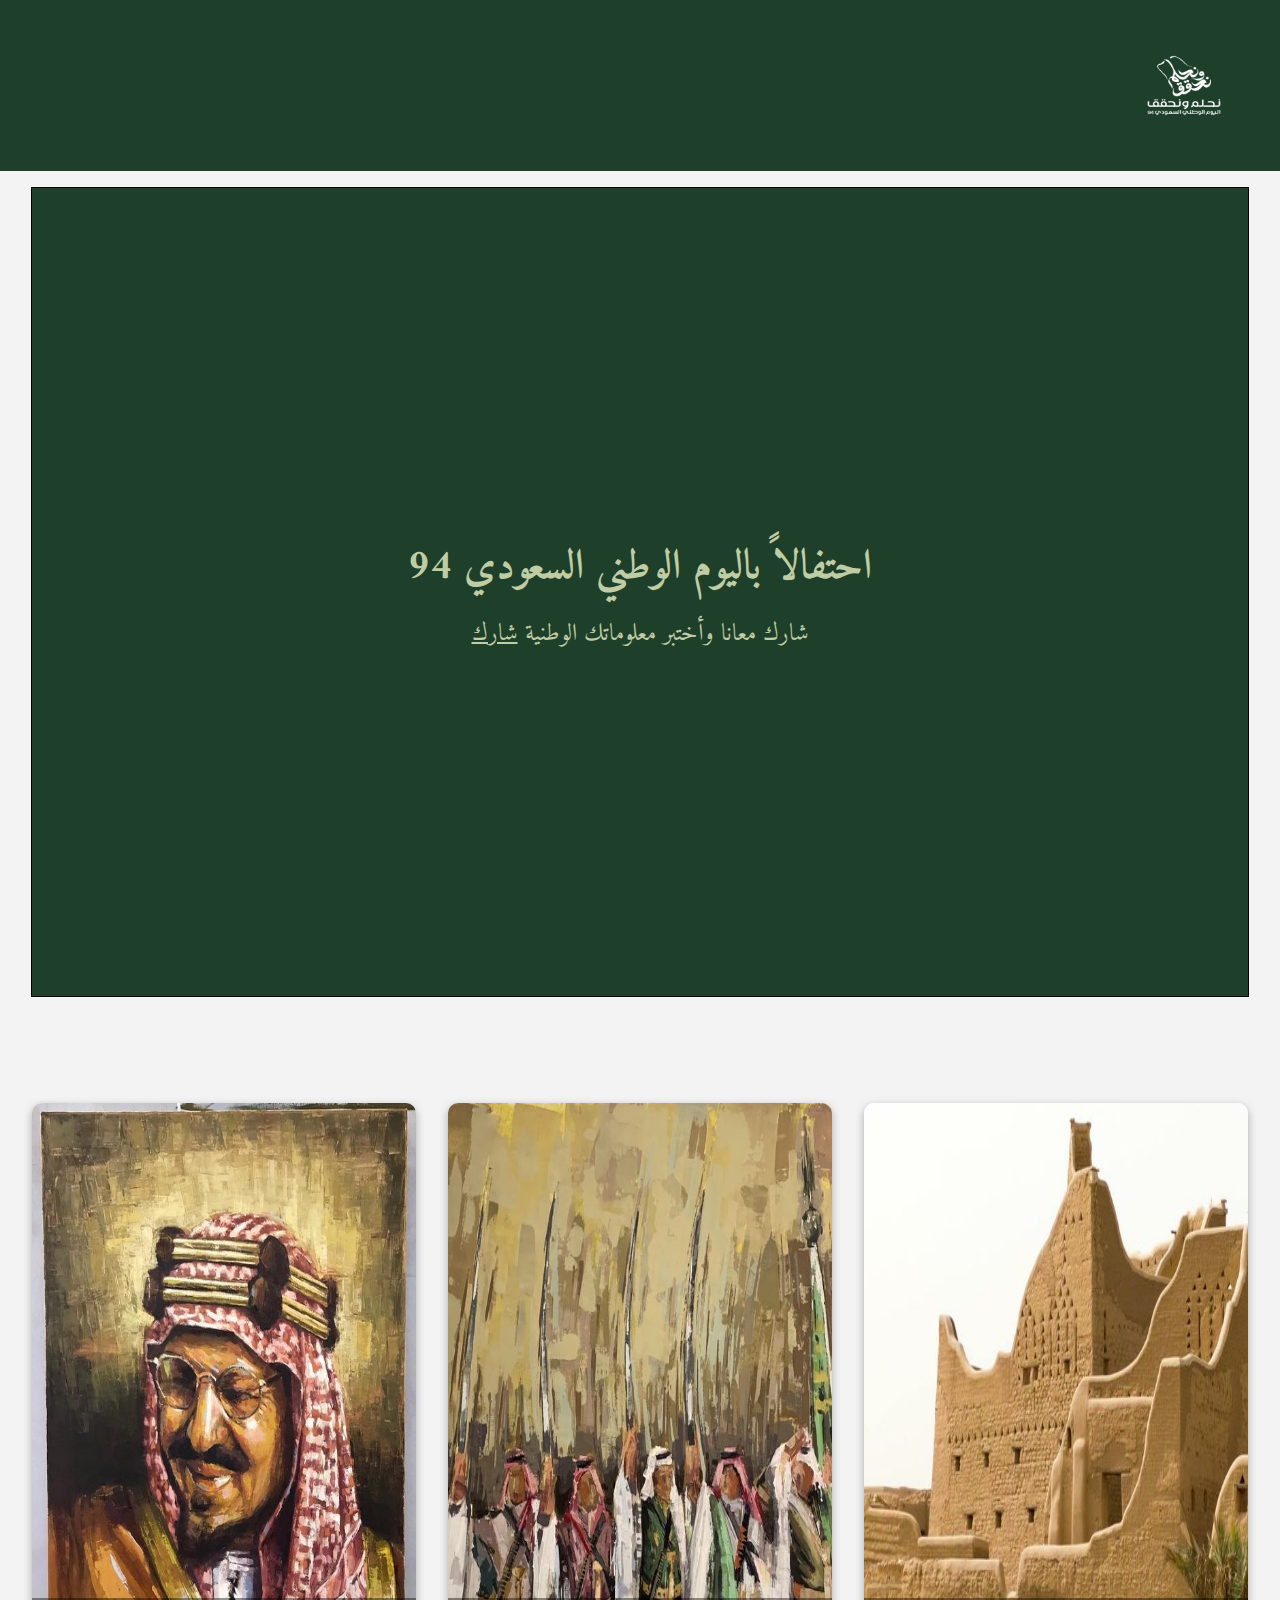
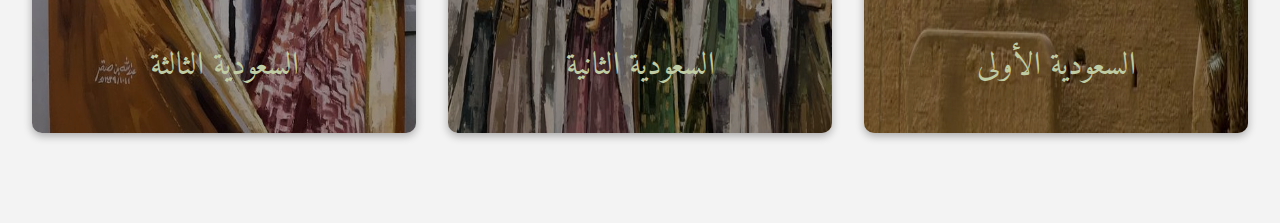
==== index.html @ 6bd5f560 "basic start" ====
<!DOCTYPE html>
<html dir="rtl">

<head>
    <meta charset="UTF-8">
    <meta name="viewport" content="width=device-width, initial-scale=1.0">
    <link rel="stylesheet" href="style.css">
    <!-- font -->
    <link rel="preconnect" href="https://fonts.googleapis.com">
    <link rel="preconnect" href="https://fonts.gstatic.com" crossorigin>
    <link href="https://fonts.googleapis.com/css2?family=Amiri:ital,wght@0,400;0,700;1,400;1,700&display=swap"
        rel="stylesheet">
    <!--  -->

    <link rel="preconnect" href="https://fonts.googleapis.com">
    <link rel="preconnect" href="https://fonts.gstatic.com" crossorigin>
    <link href="https://fonts.googleapis.com/css2?family=Changa:wght@200..800&display=swap" rel="stylesheet">

    <title>السعودية 94 </title>
</head>

<body>
    <!-- nav -->
    <nav>
        <div class="nav-container">
            <div class="logo">
                <img src="/images/ND94-LOGO-STACKED-WHITE.png" alt="" class="image">
            </div>
        </div>
    </nav>

    <!-- header -->
    <div class="header-container">
        <!-- <div class="img-div">
            <img src="/images/backgroundImage30.jpg" alt="header Content" class="header-image">
            <div class="image-container">
                <div class="header-text">Your Text Here</div>
            </div>
        </div> -->
        <div class="header">
            <div class="header-text">
                <h1>احتفالاً باليوم الوطني السعودي 94 </h1>
                <p> شارك معانا وأختبر معلوماتك الوطنية <span> شارك </span> </p>
            </div>
        </div>


    </div>

    <!-- opthions -->
    <div class="opthions-container">
        <div class="opthion">
            <img src="/images/backgroundImage11.jpg" alt="صورة " class="image-options">
            <div class="option-text"><a href="quizpage.html"> السعودية الأولى </a></div>
        </div>
        <div class="opthion">
            <img src="/images/backgroundImage31.jpg" alt="صورة " class="image-options">
            <div class="option-text"><a href="quizpage.html"> السعودية الثانية </a></div>
        </div>
        <div class="opthion">
            <img src="/images/backgroundImage34.jpg" alt="صورة " class="image-options">
            <div class="option-text"><a href="quizpage.html"> السعودية الثالثة </a></h1>
            </div>
        </div>

    </div>

</body>

</html>
---- style.css ----
/* 
dark green #1e402a

#474747 \\gray
#8F8B84 \\light gray
#606E52 \\ light green .good
#91A56E \\ lighter green  good 
#C0CCA4 \\ very light green  good 

FONT 
 "Changa"  
Amiri


body background : 
f0ece8 
f3f3f3
e6d8c2


*/

* {
    padding: 0%;
    margin: 0%;
    font-family: "Amiri", serif;
}

body {
    background-color: #f3f3f3;
    height: 100vh;
}

a {
    text-decoration: none;
    color: inherit;
}

nav {
    background-color: #1e402a;
    height: 19vh;
}

.image {
    width: 15vw;
    height: 19vh;
}

/* header */

.header-container {
    margin-top: 1rem;
    width: 100%;
    height: 90vh;
    display: flex;
    flex-direction: column;
    align-items: center;
}

.header {
    width: 95%;
    height: 90vh;
    border: 1px solid black;
    display: flex;
    flex-direction: column;
    align-items: center;
    justify-content: space-evenly;
    background-color: #1e402a;
}

.header-text {
    display: flex;
    flex-direction: column;
    align-items: center;
    justify-content: space-evenly;
    /* color: white; */
    color: #C0CCA4;
    font-size: 1.3rem;
    line-height: 2;
}

.header-text p {
    font-size: 1.5rem;
    /* margin-bottom: 10px; */
}


.header-text span {
    text-decoration: underline;
    cursor: pointer;
}

/* options  */

.opthions-container {
    margin-top: 1rem;
    display: flex;
    align-items: center;
    justify-content: space-evenly;
    width: 100%;
    height: 90vh;
    /* background-color: burlywood; */

}

.opthion {
    width: 30vw;
    height: 70vh;
    background-color: white;
    box-shadow: rgba(0, 0, 0, 0.3) 0px 3px 8px;
    border-radius: 10px;
    position: relative;
}

.image-options {
    width: 100%;
    height: 100%;
    border-radius: 10px;
}

.option-text {
    background-color: rgba(0, 0, 0, 0.4);
    border-bottom-left-radius: 10px;
    border-bottom-right-radius: 10px;
    position: absolute;
    bottom: 0px;
    width: 100%;
    height: 15vh;
    text-align: center;
    font-size: 2rem;
    /* color: #f3f3f3; */
    color: #C0CCA4;
    display: flex;
    justify-content: center;
    align-items: center;
    flex-direction: column;

}

.option-text a:hover {
    transform: translateY(-5px);
    color: #91A56E;
}



@media only screen and (max-width:600px) {

    .image {
        width: 39vw;
        height: 19vh;
    }

    .opthions-container {
        flex-wrap: wrap;
        height: 220vh;
    }

    .opthion {
        width: 90%;
        height: 70vh;
    }

    .image-options {
        width: 100%;
        height: 100%;
        border-radius: 10px;
    }

    .option-text {
        font-size: 2.8rem;
    }

    .header-text {
        padding-right: 10px;
    }

}
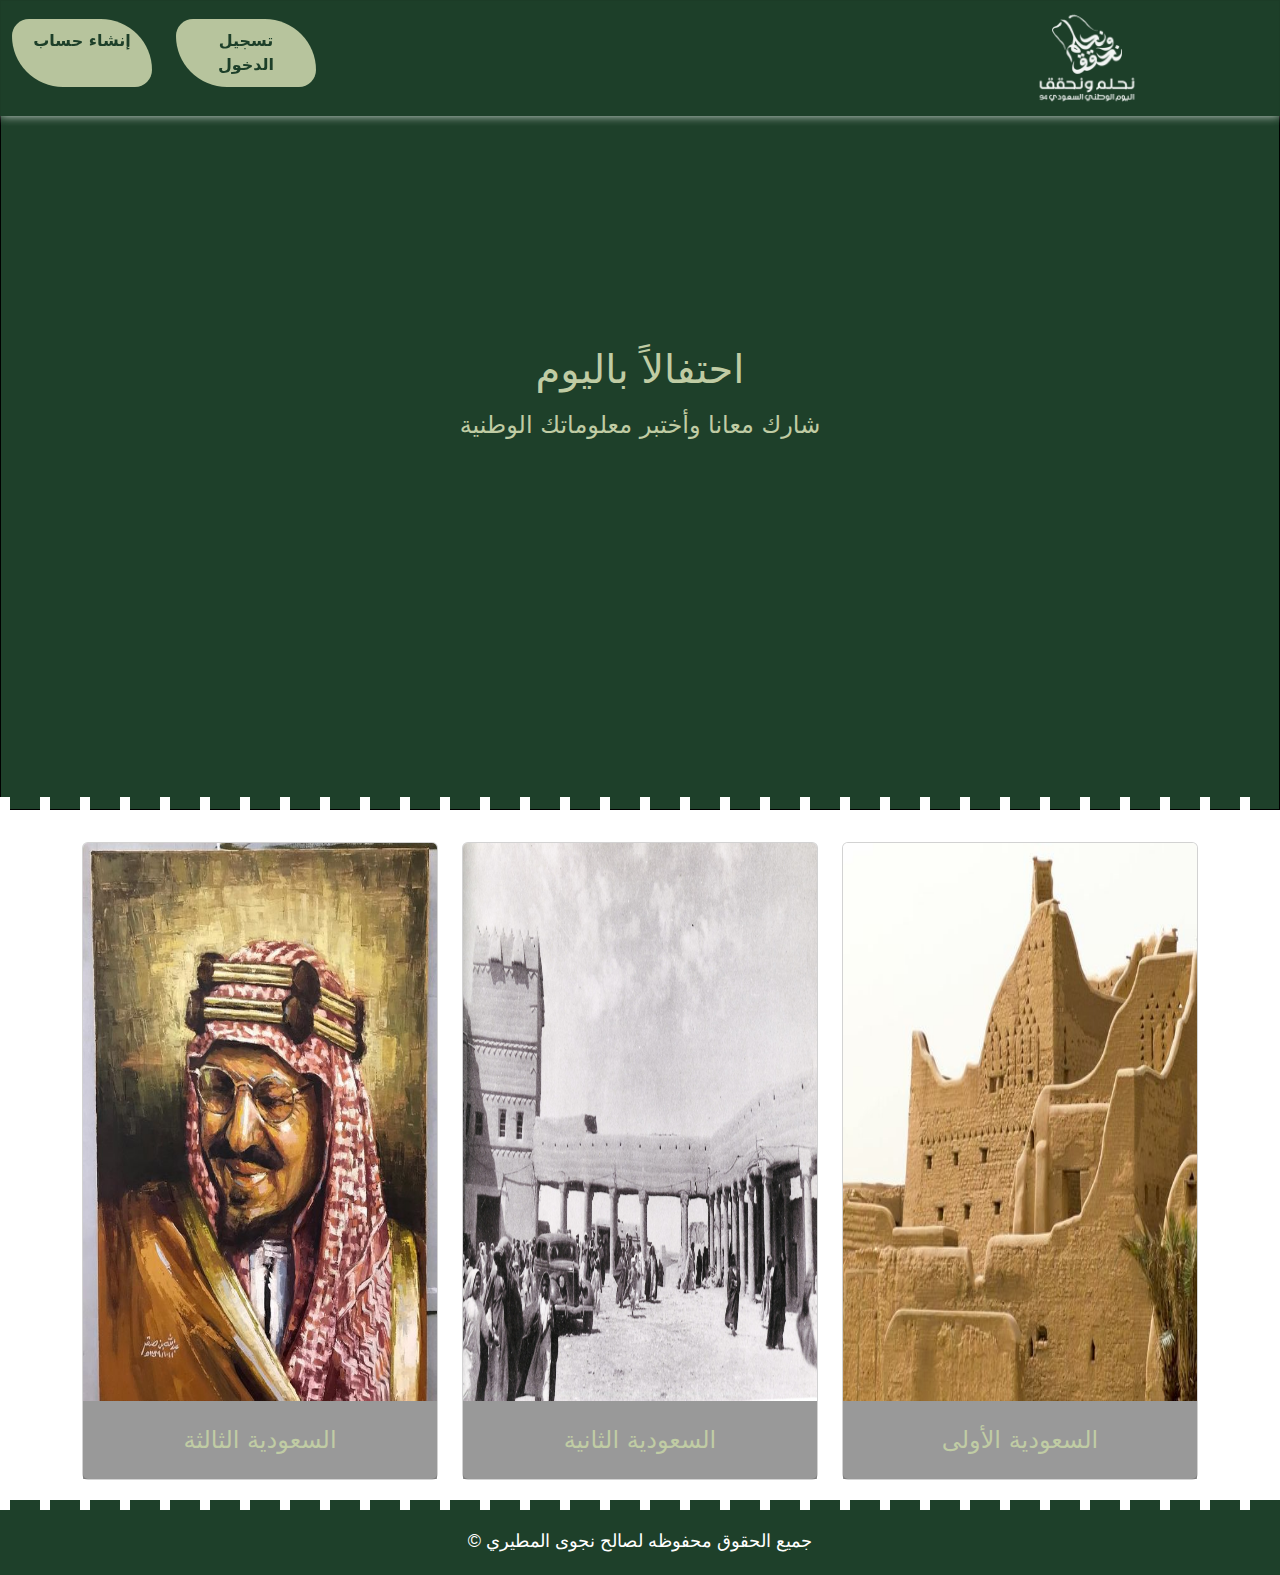
==== commit 87c52a8b: "finishing the website" ====
--- a/index.html
+++ b/index.html
@@ -1,70 +1,175 @@
 <!DOCTYPE html>
-<html dir="rtl">
-
-<head>
-    <meta charset="UTF-8">
-    <meta name="viewport" content="width=device-width, initial-scale=1.0">
-    <link rel="stylesheet" href="style.css">
+<html lang="ar" dir="rtl">
+  <head>
+    <meta charset="UTF-8" />
+    <meta name="viewport" content="width=device-width, initial-scale=1.0" />
+    <link rel="stylesheet" href="Css/style.css" />
+    <!-- Tab Icon -->
+    <link rel="icon" href="images/backgroundImage28.jpg" />
+    <!-- BootStrap CDN For CSS -->
+    <link
+      href="https://cdn.jsdelivr.net/npm/bootstrap@5.3.3/dist/css/bootstrap.min.css"
+      rel="stylesheet"
+      integrity="sha384-QWTKZyjpPEjISv5WaRU9OFeRpok6YctnYmDr5pNlyT2bRjXh0JMhjY6hW+ALEwIH"
+      crossorigin="anonymous"
+    />
     <!-- font -->
-    <link rel="preconnect" href="https://fonts.googleapis.com">
-    <link rel="preconnect" href="https://fonts.gstatic.com" crossorigin>
-    <link href="https://fonts.googleapis.com/css2?family=Amiri:ital,wght@0,400;0,700;1,400;1,700&display=swap"
-        rel="stylesheet">
-    <!--  -->
-
-    <link rel="preconnect" href="https://fonts.googleapis.com">
-    <link rel="preconnect" href="https://fonts.gstatic.com" crossorigin>
-    <link href="https://fonts.googleapis.com/css2?family=Changa:wght@200..800&display=swap" rel="stylesheet">
-
-    <title>السعودية 94 </title>
-</head>
-
-<body>
-    <!-- nav -->
-    <nav>
-        <div class="nav-container">
-            <div class="logo">
-                <img src="/images/ND94-LOGO-STACKED-WHITE.png" alt="" class="image">
+    <link rel="preconnect" href="https://fonts.googleapis.com" />
+    <link rel="preconnect" href="https://fonts.gstatic.com" crossorigin />
+    <link
+      href="https://fonts.googleapis.com/css2?family=Amiri:ital,wght@0,400;0,700;1,400;1,700&display=swap"
+      rel="stylesheet"
+    />
+    <link rel="preconnect" href="https://fonts.googleapis.com" />
+    <link rel="preconnect" href="https://fonts.gstatic.com" crossorigin />
+    <link
+      href="https://fonts.googleapis.com/css2?family=Changa:wght@200..800&display=swap"
+      rel="stylesheet"
+    />
+    <title>السعودية 94</title>
+  </head>
+  <body>
+    <!-- Nav Start -->
+    <nav class="navbar navbar-expand-lg position-fixed">
+      <div class="container-fluid">
+        <button
+          class="navbar-toggler"
+          type="button"
+          data-bs-toggle="collapse"
+          data-bs-target="#navbarScroll"
+          aria-controls="navbarScroll"
+          aria-expanded="false"
+          aria-label="Toggle navigation"
+        >
+          <span class="navbar-toggler-icon"></span>
+        </button>
+        <div class="collapse navbar-collapse" id="navbarScroll">
+          <ul
+            class="navbar-nav me-auto my-2 my-lg-0 navbar-nav-scroll d-flex justify-content-between align-items-center"
+            style="--bs-scroll-height: 100px"
+          >
+            <li class="nav-item d-none d-lg-block">
+              <a class="navbar-brand" href="#"
+                ><img
+                  src="images/ND94-LOGO-STACKED-WHITE.png"
+                  alt="logo-image"
+                  class="image"
+              /></a>
+            </li>
+            <li class="nav-item d-lg-flex d-block" id="controlsLink">
+                <a class="nav-link text-white fw-bold ms-4" href="login.html"
+                  >تسجيل الدخول</a
+                >
+                <a
+                  class="nav-link active text-white fw-bold"
+                  aria-current="page"
+                  href="signup.html"
+                >
+                  إنشاء حساب</a
+                >
+              </li>
+              <ul class="nav-item d-lg-flex d-block" id="user-links">
+                <li class="nav-item d-lg-flex d-block">
+                  <span class="nav-link text-white fw-bold ms-4">مرحبـا <span id="userloggedIn"></span></span>
+                </li>
+                <li class="nav-item d-lg-flex d-block" id="logout-link">
+                  <a class="nav-link text-white fw-bold ms-4" href="#" id="logoutbut">تسجيل خروج</a>
+                </li>
+              </ul>              
+          </ul>
+        </div>
+      </div>
+    </nav>
+    <!-- End nav -->
+    <!-- Header Start-->
+    <header>
+      <div class="header-container">
+        <div class="header">
+          <div class="header-text">
+            <h1 id="myhead"></h1>
+            <p>شارك معانا وأختبر معلوماتك الوطنية</p>
+          </div>
+        </div>
+      </div>
+    </header>
+    <div class="spikes"></div>
+    <!-- End Header -->
+    <!-- Start Content -->
+    <div class="container">
+      <div class="row row-cols-1 row-cols-md-3 g-4 mt-2">
+        <div class="col">
+          <div class="card h-100">
+            <img
+              src="images/backgroundImage11.jpg"
+              class="card-img-top card-image"
+              alt="one"
+              style="height: 100%"
+            />
+            <div class="card-body" style="background-color: rgba(0, 0, 0, 0.4)">
+              <a
+                href="#"
+                class="option-text"
+                onclick="callingQuestionPage(event)"
+              >
+                السعودية الأولى
+              </a>
             </div>
+          </div>
         </div>
-    </nav>
-
-    <!-- header -->
-    <div class="header-container">
-        <!-- <div class="img-div">
-            <img src="/images/backgroundImage30.jpg" alt="header Content" class="header-image">
-            <div class="image-container">
-                <div class="header-text">Your Text Here</div>
+        <div class="col">
+          <div class="card h-100 card">
+            <img
+              src="images/backgroundImage46.jpg"
+              class="card-img-top card-image"
+              alt="two"
+            />
+            <div class="card-body" style="background-color: rgba(0, 0, 0, 0.4)">
+              <a
+                href="#"
+                class="option-text"
+                onclick="callingQuestionPage(event)"
+              >
+                السعودية الثانية
+              </a>
             </div>
-        </div> -->
-        <div class="header">
-            <div class="header-text">
-                <h1>احتفالاً باليوم الوطني السعودي 94 </h1>
-                <p> شارك معانا وأختبر معلوماتك الوطنية <span> شارك </span> </p>
+          </div>
+        </div>
+        <div class="col">
+          <div class="card h-100">
+            <img
+              src="images/backgroundImage34.jpg"
+              class="card-img-top card-image"
+              alt="three"
+            />
+            <div class="card-body" style="background-color: rgba(0, 0, 0, 0.4)">
+              <a
+                href="#"
+                class="option-text"
+                onclick="callingQuestionPage(event)"
+              >
+                السعودية الثالثة
+              </a>
             </div>
+          </div>
         </div>
-
-
+      </div>
     </div>
-
-    <!-- opthions -->
-    <div class="opthions-container">
-        <div class="opthion">
-            <img src="/images/backgroundImage11.jpg" alt="صورة " class="image-options">
-            <div class="option-text"><a href="quizpage.html"> السعودية الأولى </a></div>
-        </div>
-        <div class="opthion">
-            <img src="/images/backgroundImage31.jpg" alt="صورة " class="image-options">
-            <div class="option-text"><a href="quizpage.html"> السعودية الثانية </a></div>
-        </div>
-        <div class="opthion">
-            <img src="/images/backgroundImage34.jpg" alt="صورة " class="image-options">
-            <div class="option-text"><a href="quizpage.html"> السعودية الثالثة </a></h1>
-            </div>
-        </div>
-
-    </div>
-
-</body>
-
-</html>+    <!-- End Content -->
+    <div class="spikes-1"></div>
+    <!-- Start Footer -->
+    <footer>
+      <div class="content">
+        <p class="mt-2">جميع الحقوق محفوظه لصالح نجوى المطيري &copy;</p>
+      </div>
+    </footer>
+    <!-- End Footer -->
+    <!-- bootstrap js cdn -->
+    <script
+      src="https://cdn.jsdelivr.net/npm/bootstrap@5.3.3/dist/js/bootstrap.bundle.min.js"
+      integrity="sha384-YvpcrYf0tY3lHB60NNkmXc5s9fDVZLESaAA55NDzOxhy9GkcIdslK1eN7N6jIeHz"
+      crossorigin="anonymous"
+    ></script>
+    <script src="Js/home.js"></script>
+    <script src="Js/logout.js"></script>
+  </body>
+</html>
--- a/Css/style.css
+++ b/Css/style.css
@@ -0,0 +1,187 @@
+
+body {
+    background-color: #1e402a;
+}
+
+img {
+    width: 30%;
+}
+
+
+.card-img-top,
+.card-image {
+    width: 100%;
+    height: 62vh;
+}
+
+.navbar {
+    background-color: #1e402a;
+    opacity: 0.95;
+    box-shadow: 0px -1px 10px 0px white;
+    width: 100%;
+    top: 0;
+    left: 0;
+    z-index: 100;
+}
+
+.navbar-nav {
+    flex: 1;
+}
+
+.navbar .image {
+    width: 250px;
+    height: 250px;
+}
+
+.navbar-toggler:focus {
+    color: white !important;
+    box-shadow: none !important;
+    border-color: white;
+}
+
+
+.header-container {
+    width: 100%;
+    height: 90vh;
+    display: flex;
+    flex-direction: column;
+    align-items: center;
+}
+
+a.nav-link {
+    background-color: #C0CCA4;
+    color: #1e402a !important;
+    padding: 10px 15px !important;
+    margin-bottom: 10px;
+    width: 140px;
+    text-align: center;
+    transition: 0.5s;
+    border-radius: 20px 60px 20px;
+}
+
+a.nav-link:hover {
+    background-color: #c0cca488 !important;
+    border-radius: 60px 20px 60px;
+}
+
+
+.header {
+    width: 100%;
+    height: 90vh;
+    border: 1px solid black;
+    display: flex;
+    flex-direction: column;
+    align-items: center;
+    justify-content: space-evenly;
+    background-color: #1e402a;
+}
+
+.header-text {
+    display: flex;
+    flex-direction: column;
+    align-items: center;
+    justify-content: space-evenly;
+    color: #C0CCA4;
+    font-size: 1.3rem;
+    line-height: 2;
+}
+
+.header-text p {
+    font-size: 1.5rem;
+}
+
+
+.option-text {
+    width: 100%;
+    text-align: center;
+    font-size: 1.5rem;
+    color: #C0CCA4;
+    display: flex;
+    justify-content: center;
+    align-items: center;
+    flex-direction: column;
+    padding: 5px 10px;
+    text-decoration: none;
+    transition: 0.5s;
+}
+
+.option-text:hover {
+    color: #1e402a;
+}
+
+.spikes,
+.spikes-1 {
+    position: relative;
+}
+
+
+.spikes::before,
+.spikes-1::before {
+    content: "";
+    position: absolute;
+    width: 100%;
+    height: 30px;
+    right: 0;
+    z-index: 3;
+    background-image: linear-gradient(0deg, white 10%, transparent 10%), linear-gradient(90deg, white 25%, transparent 25%);
+    background-size: 40px 55px;
+}
+
+.spikes::before {
+    top: -13px;
+}
+
+.spikes-1::before {
+    top: 0;
+}
+
+/* Footer Styles */
+footer {
+    padding: 20px;
+    background-color:#1e402a ;
+    color: white;
+    text-align: center;
+    font-family: Arial, sans-serif;
+    overflow: hidden;
+    margin-top: 20px;
+}
+
+footer p {
+    margin: 0;
+    font-size: 18px;
+}
+
+
+.nav-item#logout-link .nav-link:hover {
+    color:white !important; 
+     background-color:rgb(216, 67, 67) !important;  
+}
+
+#controlsLink.show{
+    display: flex !important; 
+}
+#user-links.show{
+    display: flex !important; 
+}
+#controlsLink.disabled{
+    display: none !important; 
+}
+#user-links.disabled{
+    display: none !important; 
+}
+
+@media only screen and (max-width:600px) {
+
+    .card-img-top,
+    .card-image {
+        width: 100%;
+        height: 47vh;
+    }
+    #user-links {
+        flex-direction: column;
+        align-items:center;
+    }
+    #controlsLink {
+        flex-direction: column;
+    }
+}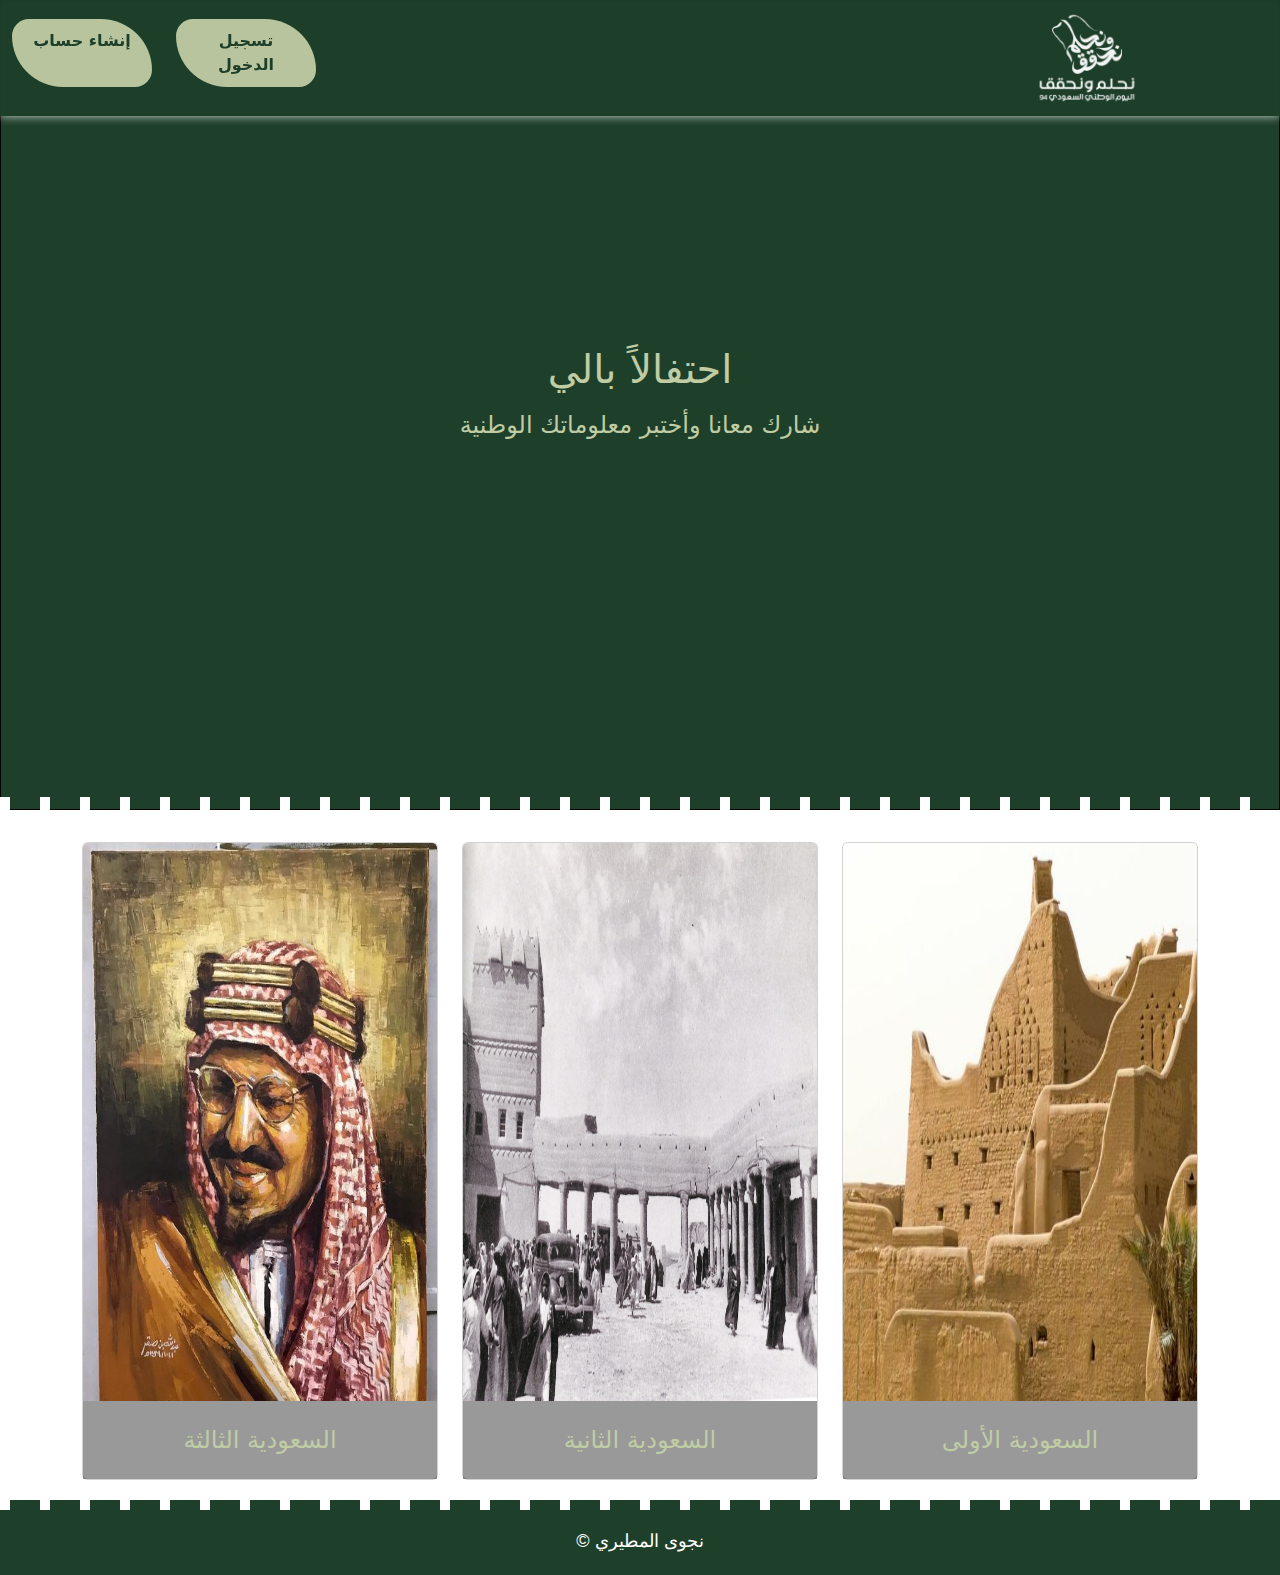
==== commit ae5112c7: "finishing the website" ====
--- a/index.html
+++ b/index.html
@@ -159,7 +159,7 @@
     <!-- Start Footer -->
     <footer>
       <div class="content">
-        <p class="mt-2">جميع الحقوق محفوظه لصالح نجوى المطيري &copy;</p>
+        <p class="mt-2"> نجوى المطيري &copy;</p>
       </div>
     </footer>
     <!-- End Footer -->
